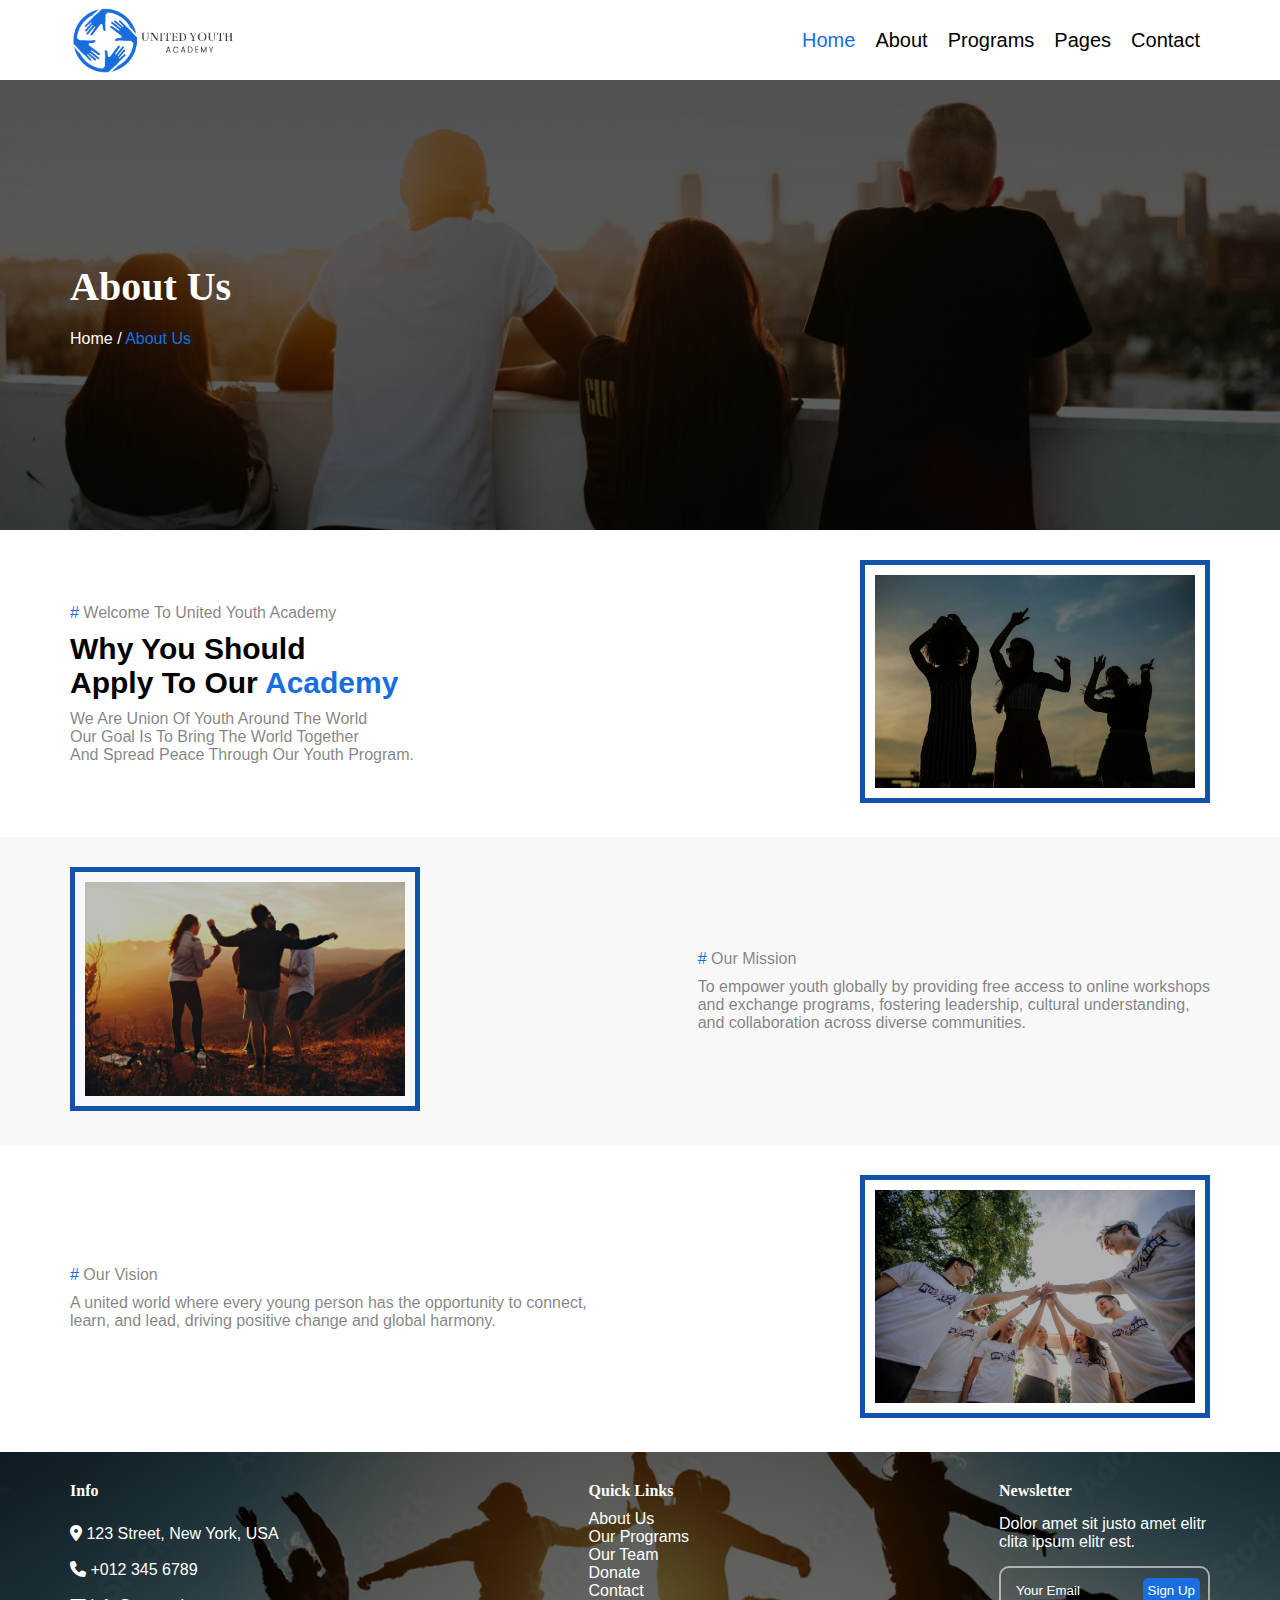
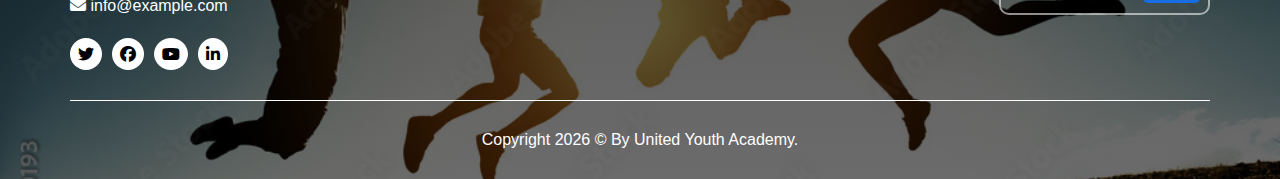
==== about.html @ 86209de6 "Add files via upload" ====
<!DOCTYPE html>
<html lang="en">
  <meta name="author" content="Beshoy Samy Englizy"/>
  <meta charset="UTF-8"/>
  <meta name="viewport" content="width=device-width, initial-scale=1.0"/>
  <meta name="description" content="United Youth Academy"/>
  <meta name="date" content="2024-08-10" scheme="YYYY-MM-DD"/>
  <title>About Us</title>
  <link rel="icon" href="imgs/icon.png"/>
  <!-- Font Awesome Library-->
  <link rel="stylesheet" href="style/all.min.css"/>
  <!-- Main CSS File-->
  <link rel="stylesheet" href="style/style.css"/>
  <body>
    <header>
      <div class="container"> 
        <div class="logo"><a href="index.html"> <img src="imgs/logo.png" alt="logo"></a></div>
        <nav><span><a class="active" href="index.html">Home</a></span><span><a href="about.html">About </a></span><span><a href="programs.html">Programs</a></span><span class="page" id="pageMenu"><a href="#page">Pages </a>
            <div id="menubar"> <span><a href="index.html">Our Team</a></span><span><a href="index.html">Work With Us</a></span><span><a href="index.html">Donate</a></span></div></span><span><a href="index.html">Contact</a></span></nav>
        <div class="sidenav" id="sidenav"> 
          <div class="parent"> 
            <div class="ch1"><img src="imgs/logo.png" alt="Deal Img"></div>
            <div class="ch2">   <a class="closebtn" href="##" onclick="closeNav()">&times;</a></div>
          </div>
          <div><a href="index.html">Home</a><a href="about.html">About</a><a href="programs.html">Programs</a><a href="index.html">Our Animals</a><a href="index.html">Membership</a><a href="index.html">Visiting Hour</a><a href="index.html">Testimonial</a><a href="index.html">404 Page</a><a href="index.html">Contact</a></div>
        </div>
        <div class="boxThree"><span onclick="openNav()"class="tog"><i class="fa-solid fa-bars"></i></span></div>
      </div>
    </header>
    <div class="landing_sec landing_about">
      <div class="container">
        <div>About Us</div>
        <div> <a href="index.html">Home / </a><a href="about.html">About Us</a></div>
      </div>
    </div>
    <section class="about">
      <div class="container">
        <div class="boxOne boxText">
          <div class="littletit"><span># </span>Welcome To United Youth Academy</div>
          <div class="title">Why You Should<br>Apply To Our <span>Academy</span></div>
          <div class="paragraph">We Are Union Of Youth Around The World<br>Our Goal Is To Bring The World Together <br>And Spread Peace Through Our Youth Program.</div>
        </div>
        <div class="boxTwo boxImg">
          <div><img src="imgs/about.jpg" alt="youth photo"></div>
        </div>
      </div>
    </section>
    <section class="mission background">
      <div class="container">
        <div class="boxOne boxText">
          <div class="littletit"><span># </span>Our Mission</div>
          <div class="paragraph">To empower youth globally by providing free access to online workshops <br>and exchange programs, fostering leadership, cultural understanding,<br>and collaboration across diverse communities.</div>
        </div>
        <div class="boxTwo boxImg">
          <div><img src="imgs/mission.jpg" alt="youth photo"></div>
        </div>
      </div>
    </section>
    <section class="vision">
      <div class="container">
        <div class="boxOne boxText">
          <div class="littletit"><span># </span>Our Vision</div>
          <div class="paragraph">A united world where every young person has the opportunity to connect, <br>learn, and lead, driving positive change and global harmony.</div>
        </div>
        <div class="boxTwo boxImg">
          <div><img src="imgs/vision.jpg" alt="youth photo"></div>
        </div>
      </div>
    </section>
    <div></div>
    <div></div>
    <div class="footer_one">
      <div class="container">
        <div class="boxs">
          <div class="box_one">
            <div class="tit_f">Info</div>
            <div><i class="fa-solid fa-location-dot"></i> 123 Street, New York, USA</div>
            <div><i class="fa-solid fa-phone"></i> +012 345 6789</div>
            <div><i class="fa-solid fa-envelope"></i> info@example.com</div>
            <div><i class="fa-brands fa-twitter"></i></i><i class="fa-brands fa-facebook"></i><i class="fa-brands fa-youtube"></i><i class="fa-brands fa-linkedin-in"></i></div>
          </div>
          <div class="box_two">
            <div class="tit_f">Quick Links</div>
            <div><a href="about.html">About Us</a></div>
            <div><a href="programs.html">Our Programs</a></div>
            <div><a href="index.html">Our Team</a></div>
            <div><a href="index.html">Donate</a></div>
            <div><a href="index.html">Contact</a></div>
          </div>
          <div class="box_three">
            <div class="tit_f">Newsletter</div>
            <div>Dolor amet sit justo amet elitr <br>clita ipsum elitr est.</div>
            <div> 
              <input type="text" name="yourMail" placeholder="Your Email">
              <input type="button" value="Sign Up">
            </div>
          </div>
        </div>
        <footer id="date"></footer>
      </div>
    </div>
    <script src="main.js"></script>
  </body>
</html>
---- style/style.css ----
* {
  box-sizing: border-box;
  margin: 0;
  padding: 0;
}

html {
  scroll-behavior: smooth;
}

body {
  font-family: sans-serif;
  animation: animation_for_body 0.75s;
}

.container {
  padding: 0 15px;
  margin: 0 auto;
}

@keyframes animation_for_body {
  from {
    opacity: 0;
    transform: translatey(-10px);
  }
  to {
    opacity: 1;
    transform: translatey(0px);
  }
}
@media (min-width: 576px) {
  .container {
    width: 550px;
  }
}
@media (min-width: 768px) {
  .container {
    width: 750px;
  }
}
@media (min-width: 992px) {
  .container {
    width: 970px;
  }
}
@media (min-width: 1200px) {
  .container {
    width: 1170px;
  }
}
section {
  padding: 30px 0;
}

.boxText {
  display: flex;
  flex-direction: column;
  gap: 10px;
}

.boxImg img {
  width: 350px;
  filter: brightness(75%);
  border: 5px solid #186ee0;
  padding: 10px;
}

.littletit {
  color: rgba(85, 85, 85, 0.719);
}
.littletit span {
  color: #186ee0;
}

.title {
  font-size: 30px;
  font-weight: bold;
}
.title span {
  color: #186ee0;
}

.paragraph {
  color: rgba(85, 85, 85, 0.719);
}

.background {
  background-color: #f8f8f8;
}

.custombtn {
  text-decoration: none;
  color: rgb(255, 255, 255);
  background-color: #186ee0;
  padding: 10px 20px;
  width: -moz-fit-content;
  width: fit-content;
  border-radius: 20px;
  transition: 0.5s;
  border: 1px solid #186ee0;
}
.custombtn:hover {
  background-color: transparent;
  color: black;
}

header {
  position: sticky;
  left: 0;
  top: 0;
  background-color: rgb(255, 255, 255);
  z-index: 654;
}
header .container {
  display: flex;
  justify-content: space-between;
  align-items: center;
  height: 80px;
}
header .container .logo a {
  text-decoration: none;
  color: #186ee0;
  display: flex;
  align-items: center;
  font-weight: bold;
}
header .container .logo a img {
  height: 65px;
}
header .container nav {
  display: flex;
  font-size: 1.25em;
}
header .container nav .active {
  color: #186ee0;
}
header .container nav .page {
  position: relative;
  display: flex;
  flex-direction: column;
}
header .container nav .page div {
  display: none;
  position: absolute;
  left: 10px;
  top: 46px;
  flex-direction: column;
  height: -moz-fit-content;
  height: fit-content;
  background-color: rgb(255, 255, 255);
  z-index: 245555555555448;
}
header .container nav .page div span {
  width: 180px;
  font-size: calc(1em - 2px);
  background-color: rgb(255, 255, 255);
  transition: 0.3s;
  padding: 10px;
}
header .container nav .page div span a {
  color: rgb(0, 0, 0);
}
header .container nav .page div span:hover {
  background-color: #e9ecef;
}
header .container nav span a {
  color: black;
  text-decoration: none;
  margin: 0 10px;
  transition: 0.3s;
}
header .container nav span a:hover {
  color: #186ee0;
}
header .container .sidenav {
  position: fixed;
  top: 0;
  left: 0;
  height: 100%;
  width: 0;
  z-index: 444156;
  background-color: #ffffff;
  overflow: hidden;
  transition: 0.5s;
  display: flex;
  justify-content: center;
  align-items: center;
  text-align: center;
}
header .container .sidenav .parent {
  padding: 20px;
  position: absolute;
  left: 0;
  top: 0;
  width: 100%;
  display: flex;
  align-items: center;
  justify-content: space-between;
}
header .container .sidenav .parent .ch1 {
  display: flex;
  align-items: center;
}
header .container .sidenav .parent .ch1 img {
  height: 65px;
  margin-right: 10px;
}
header .container .sidenav .parent .ch2 .closebtn {
  font-size: 2.1875em;
  color: black;
}
header .container .sidenav div:nth-child(2) {
  display: flex;
  flex-direction: column;
  gap: 20px;
}
header .container .sidenav div:nth-child(2) a {
  text-decoration: none;
  font-size: 1.25em;
  color: #818181;
  display: block;
  transition: 0.3s;
}
header .container .sidenav div:nth-child(2) a:hover {
  color: #186ee0;
}
header .container .sidenav div:nth-child(2) a:nth-child(1) {
  color: #186ee0;
}
header .container .boxThree .tog {
  font-size: 1.5625em;
  color: #000000;
  cursor: pointer;
}

@media (max-width: 1000px) {
  header .container nav {
    display: none;
  }
}
@media (min-width: 1001px) {
  header .container .boxThree {
    display: none;
  }
}
.landing {
  background: linear-gradient(0deg, rgba(0, 0, 0, 0.3), rgba(0, 0, 0, 0.3)), url(../imgs/landing.jpg);
  background-color: #186ee0;
  height: calc(100vh - 80px);
  width: 100%;
  background-position: center;
  background-repeat: no-repeat;
  background-size: cover;
  background-clip: border-box;
}
.landing .container {
  position: relative;
  display: flex;
  justify-content: center;
  align-items: center;
  height: inherit;
}
.landing .container .text {
  color: white;
  text-align: center;
  font-weight: bold;
  line-height: 1.5;
  font-size: 2.5em;
}

.landing_sec {
  height: 50vh;
  background-repeat: no-repeat;
  background-position: center;
  background-size: cover;
  color: white;
}
.landing_sec .container {
  height: inherit;
  display: flex;
  justify-content: center;
  align-items: flex-start;
  flex-direction: column;
}
.landing_sec .container div:nth-child(1) {
  font-family: "exo 2";
  font-weight: bold;
  font-size: 2.5em;
  margin: 10px 0;
}
.landing_sec .container div:nth-child(2) {
  font-size: 1em;
  margin: 10px 0;
}
.landing_sec .container div:nth-child(2) a {
  color: inherit;
  text-decoration: none;
}
.landing_sec .container div:nth-child(2) a:nth-child(2) {
  color: #186ee0;
}

.landing_about {
  background: linear-gradient(0deg, rgba(0, 0, 0, 0.582), rgba(0, 0, 0, 0.644)), url(../imgs/landing_about.jpg);
  background-repeat: no-repeat;
  background-position: center;
  background-size: cover;
}

.landing_programs {
  background: linear-gradient(0deg, rgba(0, 0, 0, 0.582), rgba(0, 0, 0, 0.644)), url(../imgs/landing_programs.jpg);
  background-repeat: no-repeat;
  background-position: center;
  background-size: cover;
}

.about .container {
  display: flex;
  justify-content: space-between;
  align-items: center;
}

@media (max-width: 1000px) {
  .about .container {
    justify-content: center;
    align-items: center;
    flex-direction: column;
    text-align: center;
    gap: 30px;
  }
}
.mission .container {
  display: flex;
  justify-content: space-between;
  align-items: center;
  flex-direction: row-reverse;
}

.vision .container {
  display: flex;
  justify-content: space-between;
  align-items: center;
}

@media (max-width: 1000px) {
  .mission .container {
    justify-content: center;
    align-items: center;
    flex-direction: column;
    text-align: center;
    gap: 30px;
  }
  .vision .container {
    justify-content: center;
    align-items: center;
    flex-direction: column;
    text-align: center;
    gap: 30px;
  }
}
.programs .container .boxheader {
  display: flex;
  justify-content: space-between;
  align-items: center;
  margin-bottom: 25px;
}
.programs .container .boxs {
  display: flex;
  justify-content: center;
  gap: 20px;
}
.programs .container .boxs .box {
  background-color: white;
  padding: 20px;
  border-radius: 20px;
  width: 340px;
  display: flex;
  flex-direction: column;
  gap: 10px;
}
.programs .container .boxs .box img {
  width: 300px;
}

@media (max-width: 767px) {
  .programs .container .boxheader {
    flex-direction: column;
    justify-content: center;
    text-align: center;
    gap: 30px;
  }
}
.team .container .boxheader {
  display: flex;
  justify-content: space-between;
  align-items: center;
  margin-bottom: 25px;
}
.team .container .boxs {
  display: flex;
  justify-content: center;
  flex-wrap: wrap;
  gap: 20px;
}
.team .container .boxs .box {
  padding: 20px;
  border-radius: 20px;
  width: 240px;
  display: flex;
  flex-direction: column;
  gap: 10px;
  text-align: center;
}
.team .container .boxs .box img {
  width: 200px;
}

@media (max-width: 767px) {
  .team .container .boxheader {
    flex-direction: column;
    justify-content: center;
    text-align: center;
    gap: 30px;
  }
}
.footer_one {
  background: linear-gradient(0deg, rgba(0, 0, 0, 0.582), rgba(0, 0, 0, 0.644)), url(../imgs/footer.jpg);
  width: 100%;
  background-position: center;
  background-repeat: no-repeat;
  background-size: cover;
  background-clip: border-box;
  padding: 30px 0;
  font-size: 1em;
}
.footer_one .container .boxs {
  display: flex;
  justify-content: space-between;
  align-items: flex-start;
  margin-bottom: 30px;
}
.footer_one .container .boxs .box_one .tit_f {
  color: white;
  font-family: "exo 2";
  font-weight: bold;
  margin-bottom: 15px;
}
.footer_one .container .boxs .box_one div:nth-child(2),
.footer_one .container .boxs .box_one div:nth-child(3),
.footer_one .container .boxs .box_one div:nth-child(4) {
  color: rgb(255, 255, 255);
}
.footer_one .container .boxs .box_one div:nth-child(2) i,
.footer_one .container .boxs .box_one div:nth-child(3) i,
.footer_one .container .boxs .box_one div:nth-child(4) i {
  margin: 10px 0;
}
.footer_one .container .boxs .box_one div:nth-child(5) {
  margin-top: 15px;
}
.footer_one .container .boxs .box_one div:nth-child(5) i {
  margin: 0 10px 0 0;
  padding: 8px;
  border-radius: 50%;
  cursor: pointer;
  background-color: white;
}
.footer_one .container .boxs .box_two .tit_f {
  color: white;
  font-family: "exo 2";
  font-weight: bold;
  margin-bottom: 10px;
}
.footer_one .container .boxs .box_two div a {
  text-decoration: none;
  color: white;
}
.footer_one .container .boxs .box_three .tit_f {
  color: white;
  font-family: "exo 2";
  font-weight: bold;
}
.footer_one .container .boxs .box_three div:nth-child(2) {
  color: rgb(255, 255, 255);
  margin: 15px 0;
}
.footer_one .container .boxs .box_three div:nth-child(3) {
  position: relative;
  display: flex;
  align-items: center;
  justify-content: flex-end;
}
.footer_one .container .boxs .box_three div:nth-child(3) input:nth-child(1) {
  background-color: transparent;
  color: white;
  border: 2px solid rgba(255, 255, 255, 0.562);
  padding: 15px;
  border-radius: 10px;
}
.footer_one .container .boxs .box_three div:nth-child(3) input:nth-child(1)::-moz-placeholder {
  color: rgb(255, 255, 255);
}
.footer_one .container .boxs .box_three div:nth-child(3) input:nth-child(1)::placeholder {
  color: rgb(255, 255, 255);
}
.footer_one .container .boxs .box_three div:nth-child(3) input:nth-child(2) {
  position: absolute;
  margin-right: 10px;
  background-color: #186ee0;
  border: unset;
  cursor: pointer;
  color: white;
  padding: 5px;
  border-radius: 5px;
}
.footer_one .container footer {
  border-top: 1px solid rgb(255, 255, 255);
  text-align: center;
  color: white;
  padding-top: 30px;
}

@media (max-width: 767px) {
  .footer_one .container .boxs {
    flex-direction: column;
    align-items: center;
    justify-content: center;
    text-align: center;
  }
  .footer_one .container .boxs .box_one div:nth-child(5) i {
    margin: 0 5px;
  }
  .footer_one .container .boxs .box_two {
    margin: 50px 0;
  }
}/*# sourceMappingURL=style.css.map */
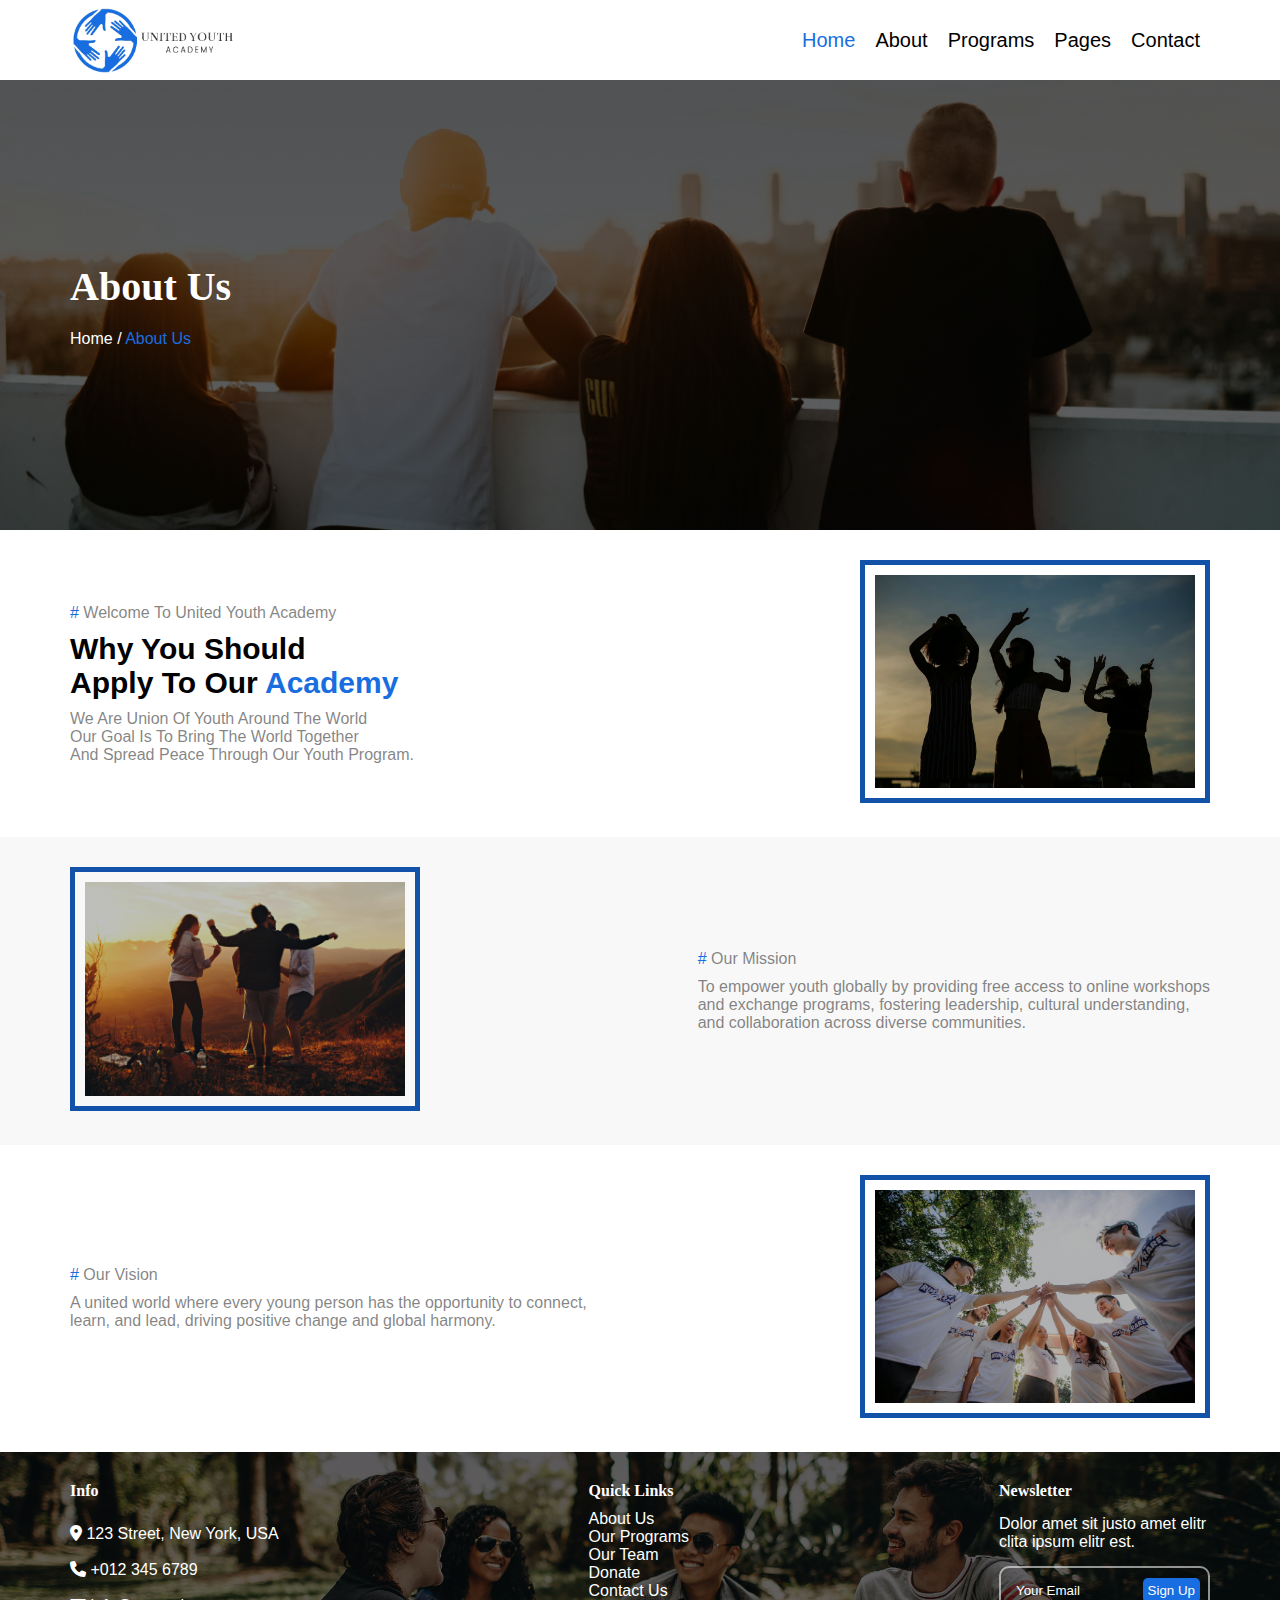
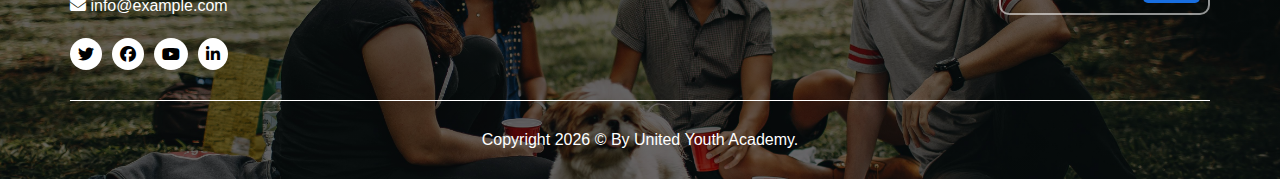
==== commit 60104ed5: "Add files via upload" ====
--- a/about.html
+++ b/about.html
@@ -16,7 +16,7 @@
       <div class="container"> 
         <div class="logo"><a href="index.html"> <img src="imgs/logo.png" alt="logo"></a></div>
         <nav><span><a class="active" href="index.html">Home</a></span><span><a href="about.html">About </a></span><span><a href="programs.html">Programs</a></span><span class="page" id="pageMenu"><a href="#page">Pages </a>
-            <div id="menubar"> <span><a href="index.html">Our Team</a></span><span><a href="index.html">Work With Us</a></span><span><a href="index.html">Donate</a></span></div></span><span><a href="index.html">Contact</a></span></nav>
+            <div id="menubar"> <span><a href="team.html">Our Team</a></span><span><a href="index.html">Donate</a></span></div></span><span><a href="index.html">Contact</a></span></nav>
         <div class="sidenav" id="sidenav"> 
           <div class="parent"> 
             <div class="ch1"><img src="imgs/logo.png" alt="Deal Img"></div>
@@ -69,6 +69,7 @@
     </section>
     <div></div>
     <div></div>
+    <div></div>
     <div class="footer_one">
       <div class="container">
         <div class="boxs">
@@ -83,9 +84,9 @@
             <div class="tit_f">Quick Links</div>
             <div><a href="about.html">About Us</a></div>
             <div><a href="programs.html">Our Programs</a></div>
-            <div><a href="index.html">Our Team</a></div>
+            <div><a href="team.html">Our Team</a></div>
             <div><a href="index.html">Donate</a></div>
-            <div><a href="index.html">Contact</a></div>
+            <div><a href="index.html">Contact Us</a></div>
           </div>
           <div class="box_three">
             <div class="tit_f">Newsletter</div>
--- a/style/style.css
+++ b/style/style.css
@@ -296,7 +296,7 @@
   color: inherit;
   text-decoration: none;
 }
-.landing_sec .container div:nth-child(2) a:nth-child(2) {
+.landing_sec .container div:nth-child(2) a:last-child {
   color: #186ee0;
 }
 
@@ -309,6 +309,20 @@
 
 .landing_programs {
   background: linear-gradient(0deg, rgba(0, 0, 0, 0.582), rgba(0, 0, 0, 0.644)), url(../imgs/landing_programs.jpg);
+  background-repeat: no-repeat;
+  background-position: center;
+  background-size: cover;
+}
+
+.landing_team {
+  background: linear-gradient(0deg, rgba(0, 0, 0, 0.582), rgba(0, 0, 0, 0.644)), url(../imgs/landing_team.jpg);
+  background-repeat: no-repeat;
+  background-position: center;
+  background-size: cover;
+}
+
+.landing_sustainabilitychampions {
+  background: linear-gradient(0deg, rgba(0, 0, 0, 0.582), rgba(0, 0, 0, 0.644)), url(../imgs/landing_sustainabilitychampions.jpg);
   background-repeat: no-repeat;
   background-position: center;
   background-size: cover;
@@ -423,6 +437,25 @@
     gap: 30px;
   }
 }
+.partners .container {
+  display: flex;
+  flex-direction: column;
+  align-items: center;
+  justify-content: center;
+  gap: 20px;
+}
+.partners .container .imgs {
+  display: flex;
+  flex-wrap: wrap;
+  justify-content: center;
+  align-items: center;
+  gap: 20px;
+}
+.partners .container .imgs img {
+  width: 200px;
+  border-radius: 20px;
+}
+
 .footer_one {
   background: linear-gradient(0deg, rgba(0, 0, 0, 0.582), rgba(0, 0, 0, 0.644)), url(../imgs/footer.jpg);
   width: 100%;
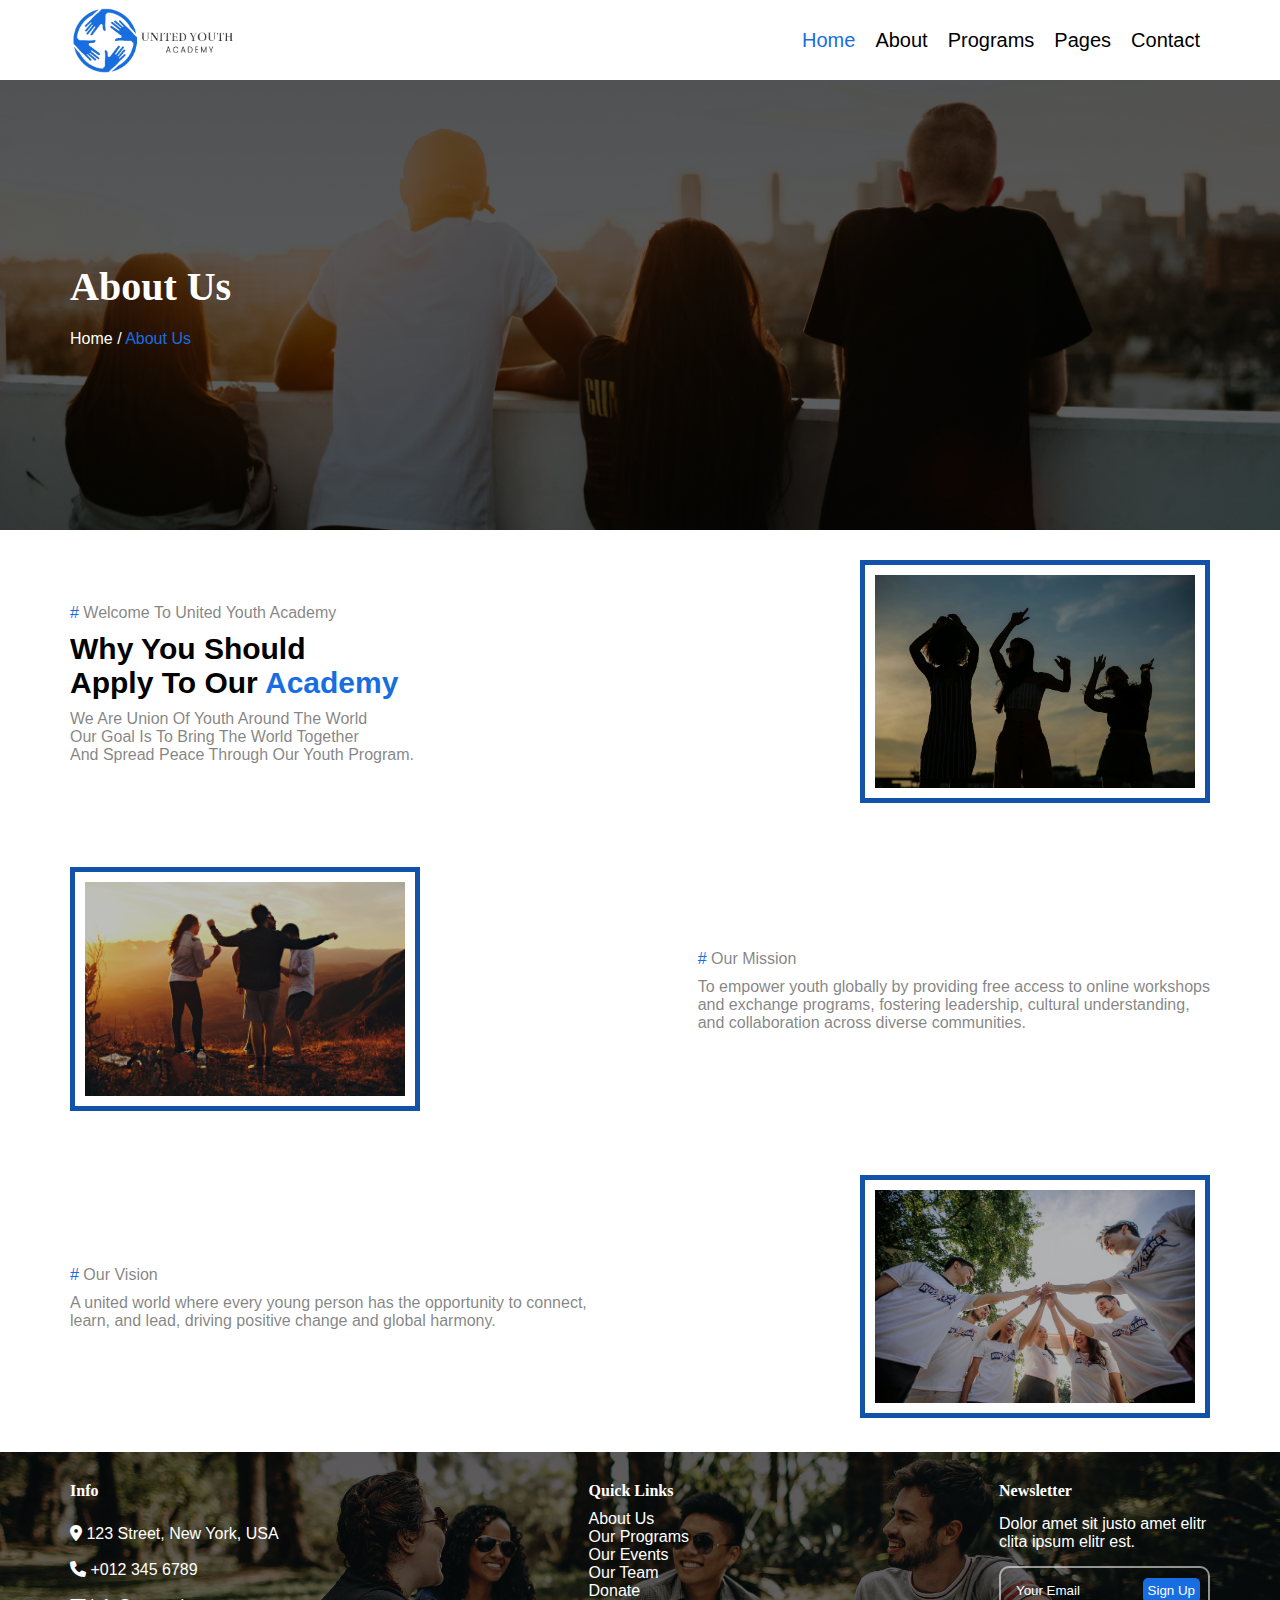
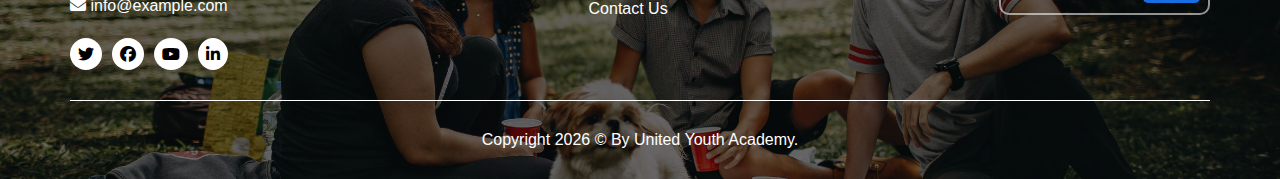
==== commit 9c28fc71: "Add files via upload" ====
--- a/about.html
+++ b/about.html
@@ -16,13 +16,13 @@
       <div class="container"> 
         <div class="logo"><a href="index.html"> <img src="imgs/logo.png" alt="logo"></a></div>
         <nav><span><a class="active" href="index.html">Home</a></span><span><a href="about.html">About </a></span><span><a href="programs.html">Programs</a></span><span class="page" id="pageMenu"><a href="#page">Pages </a>
-            <div id="menubar"> <span><a href="team.html">Our Team</a></span><span><a href="index.html">Donate</a></span></div></span><span><a href="index.html">Contact</a></span></nav>
+            <div id="menubar"> <span><a href="events.html">Events</a></span><span><a href="team.html">Our Team</a></span><span><a href="index.html">Donate</a></span></div></span><span><a href="index.html">Contact</a></span></nav>
         <div class="sidenav" id="sidenav"> 
           <div class="parent"> 
             <div class="ch1"><img src="imgs/logo.png" alt="Deal Img"></div>
             <div class="ch2">   <a class="closebtn" href="##" onclick="closeNav()">&times;</a></div>
           </div>
-          <div><a href="index.html">Home</a><a href="about.html">About</a><a href="programs.html">Programs</a><a href="index.html">Our Animals</a><a href="index.html">Membership</a><a href="index.html">Visiting Hour</a><a href="index.html">Testimonial</a><a href="index.html">404 Page</a><a href="index.html">Contact</a></div>
+          <div><a href="index.html">Home</a><a href="about.html">About</a><a href="programs.html">Programs</a><a href="events.html">Events</a><a href="team.html">Our Team</a><a href="index.html">Donate</a><a href="index.html">Contact</a></div>
         </div>
         <div class="boxThree"><span onclick="openNav()"class="tog"><i class="fa-solid fa-bars"></i></span></div>
       </div>
@@ -45,7 +45,7 @@
         </div>
       </div>
     </section>
-    <section class="mission background">
+    <section class="mission">
       <div class="container">
         <div class="boxOne boxText">
           <div class="littletit"><span># </span>Our Mission</div>
@@ -70,6 +70,7 @@
     <div></div>
     <div></div>
     <div></div>
+    <div></div>
     <div class="footer_one">
       <div class="container">
         <div class="boxs">
@@ -84,6 +85,7 @@
             <div class="tit_f">Quick Links</div>
             <div><a href="about.html">About Us</a></div>
             <div><a href="programs.html">Our Programs</a></div>
+            <div><a href="events.html">Our Events</a></div>
             <div><a href="team.html">Our Team</a></div>
             <div><a href="index.html">Donate</a></div>
             <div><a href="index.html">Contact Us</a></div>
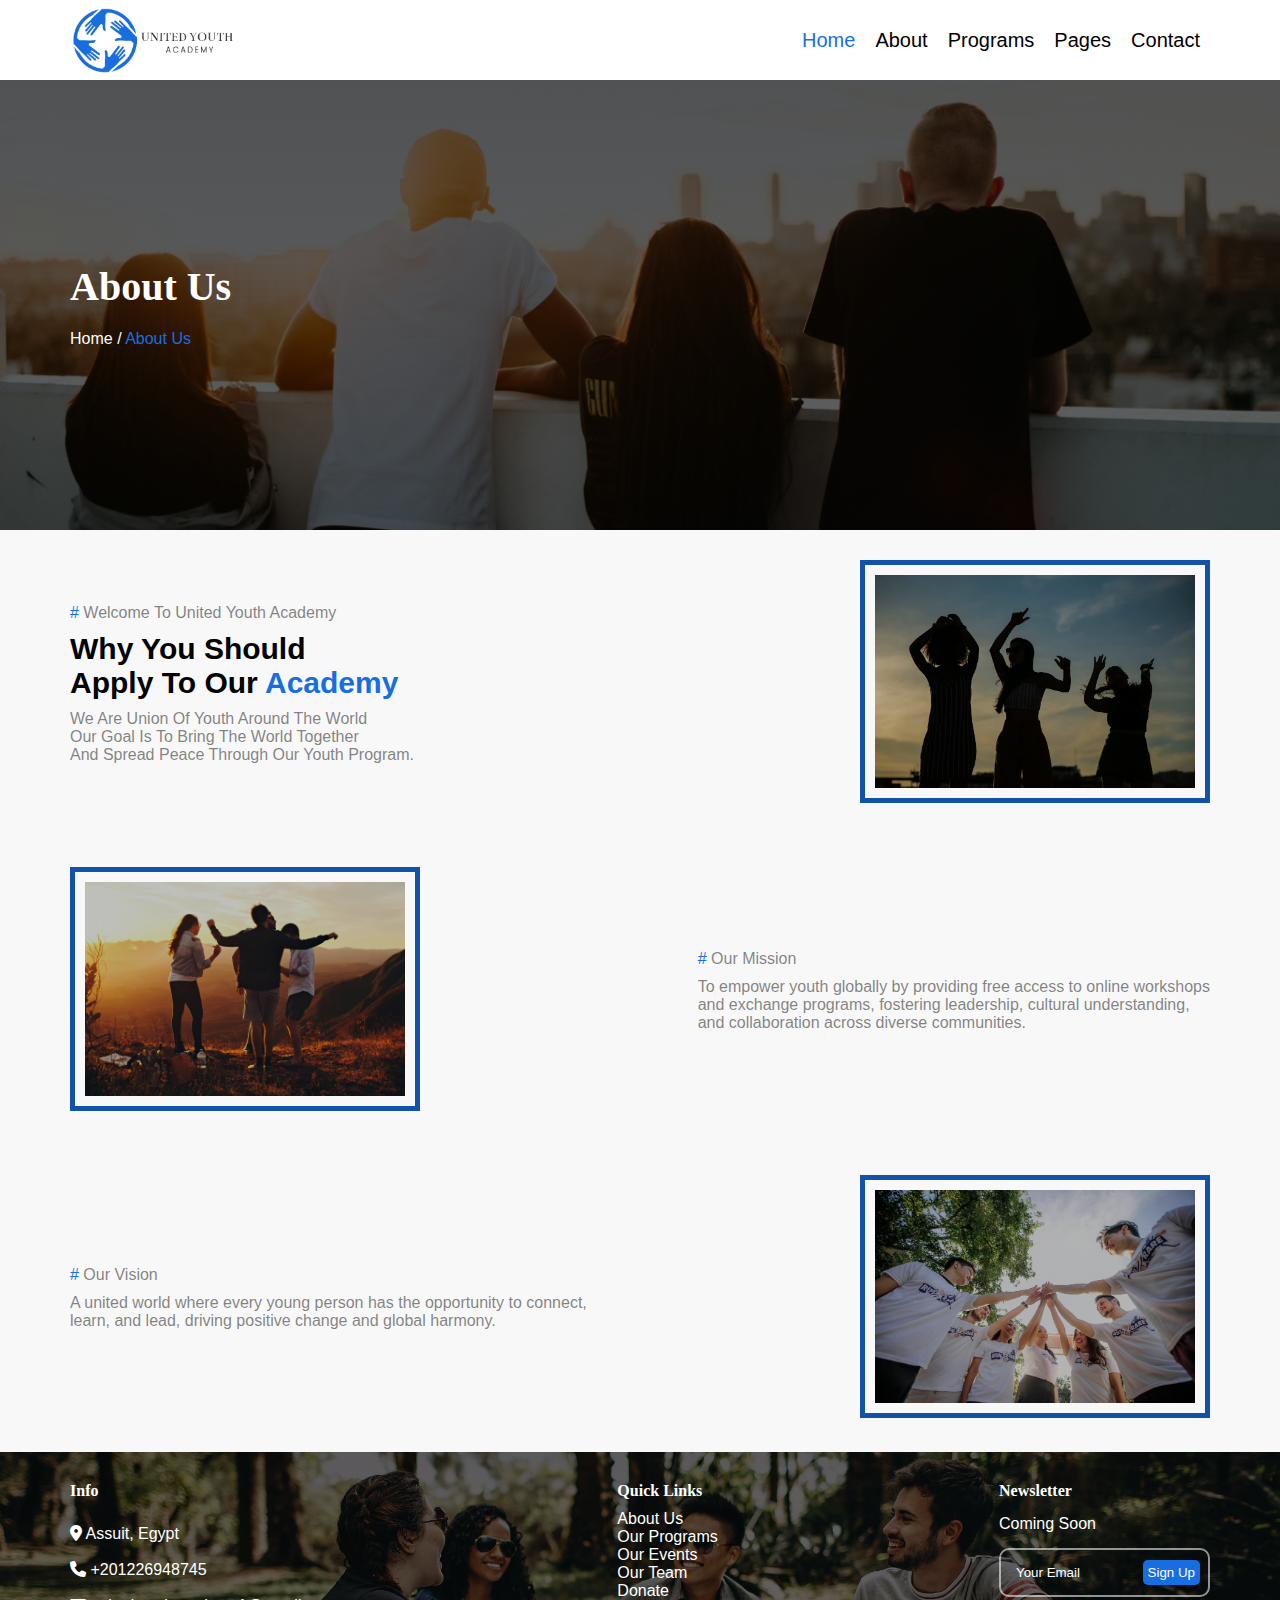
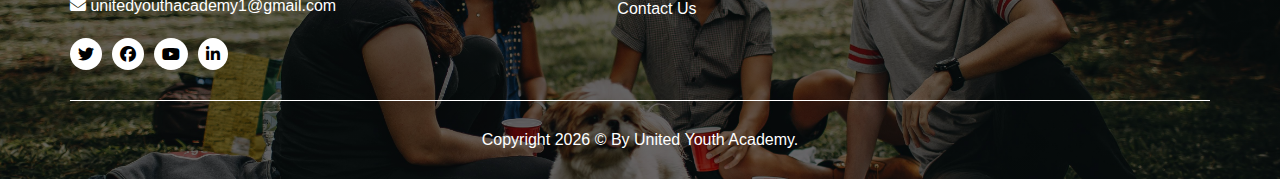
==== commit 9707bd63: "Add files via upload" ====
--- a/about.html
+++ b/about.html
@@ -76,9 +76,9 @@
         <div class="boxs">
           <div class="box_one">
             <div class="tit_f">Info</div>
-            <div><i class="fa-solid fa-location-dot"></i> 123 Street, New York, USA</div>
-            <div><i class="fa-solid fa-phone"></i> +012 345 6789</div>
-            <div><i class="fa-solid fa-envelope"></i> info@example.com</div>
+            <div><i class="fa-solid fa-location-dot"></i> Assuit, Egypt</div>
+            <div><i class="fa-solid fa-phone"></i> +201226948745</div>
+            <div><i class="fa-solid fa-envelope"></i> unitedyouthacademy1@gmail.com</div>
             <div><i class="fa-brands fa-twitter"></i></i><i class="fa-brands fa-facebook"></i><i class="fa-brands fa-youtube"></i><i class="fa-brands fa-linkedin-in"></i></div>
           </div>
           <div class="box_two">
@@ -92,7 +92,7 @@
           </div>
           <div class="box_three">
             <div class="tit_f">Newsletter</div>
-            <div>Dolor amet sit justo amet elitr <br>clita ipsum elitr est.</div>
+            <div>Coming Soon</div>
             <div> 
               <input type="text" name="yourMail" placeholder="Your Email">
               <input type="button" value="Sign Up">
--- a/style/style.css
+++ b/style/style.css
@@ -10,6 +10,7 @@
 
 body {
   font-family: sans-serif;
+  background-color: #f8f8f8;
   animation: animation_for_body 0.75s;
 }
 
@@ -82,10 +83,6 @@
 
 .paragraph {
   color: rgba(85, 85, 85, 0.719);
-}
-
-.background {
-  background-color: #f8f8f8;
 }
 
 .custombtn {
@@ -102,6 +99,33 @@
 .custombtn:hover {
   background-color: transparent;
   color: black;
+}
+
+.open {
+  background-color: green;
+  color: white;
+  width: -moz-fit-content;
+  width: fit-content;
+  padding: 5px 10px;
+  border-radius: 20px;
+}
+
+.close {
+  background-color: red;
+  color: white;
+  width: -moz-fit-content;
+  width: fit-content;
+  padding: 5px 10px;
+  border-radius: 20px;
+}
+
+.coming {
+  background-color: gray;
+  color: white;
+  width: -moz-fit-content;
+  width: fit-content;
+  padding: 5px 10px;
+  border-radius: 20px;
 }
 
 header {
@@ -314,15 +338,22 @@
   background-size: cover;
 }
 
+.landing_sustainabilitychampions {
+  background: linear-gradient(0deg, rgba(0, 0, 0, 0.582), rgba(0, 0, 0, 0.644)), url(../imgs/landing_sustainabilitychampions.jpg);
+  background-repeat: no-repeat;
+  background-position: center;
+  background-size: cover;
+}
+
+.landing_events {
+  background: linear-gradient(0deg, rgba(0, 0, 0, 0.582), rgba(0, 0, 0, 0.644)), url(../imgs/landing_events.jpg);
+  background-repeat: no-repeat;
+  background-position: center;
+  background-size: cover;
+}
+
 .landing_team {
   background: linear-gradient(0deg, rgba(0, 0, 0, 0.582), rgba(0, 0, 0, 0.644)), url(../imgs/landing_team.jpg);
-  background-repeat: no-repeat;
-  background-position: center;
-  background-size: cover;
-}
-
-.landing_sustainabilitychampions {
-  background: linear-gradient(0deg, rgba(0, 0, 0, 0.582), rgba(0, 0, 0, 0.644)), url(../imgs/landing_sustainabilitychampions.jpg);
   background-repeat: no-repeat;
   background-position: center;
   background-size: cover;
@@ -391,6 +422,10 @@
   display: flex;
   flex-direction: column;
   gap: 10px;
+  transition: 0.5s;
+}
+.programs .container .boxs .box:hover {
+  transform: translateY(-10px);
 }
 .programs .container .boxs .box img {
   width: 300px;
@@ -404,6 +439,63 @@
     gap: 30px;
   }
 }
+.sustainability_champions .container {
+  display: flex;
+  flex-direction: column;
+  text-align: center;
+  gap: 20px;
+}
+.sustainability_champions .container .eligibility,
+.sustainability_champions .container .benefits,
+.sustainability_champions .container .modules,
+.sustainability_champions .container .dates,
+.sustainability_champions .container .complete,
+.sustainability_champions .container .more,
+.sustainability_champions .container .apply {
+  display: flex;
+  flex-direction: column;
+  justify-content: center;
+  align-items: center;
+  gap: 10px;
+}
+.sustainability_champions .container .eligibility .title,
+.sustainability_champions .container .benefits .title,
+.sustainability_champions .container .modules .title,
+.sustainability_champions .container .dates .title,
+.sustainability_champions .container .complete .title,
+.sustainability_champions .container .more .title,
+.sustainability_champions .container .apply .title {
+  color: #186ee0;
+}
+
+.events .container .boxheader {
+  display: flex;
+  justify-content: space-between;
+  align-items: center;
+  margin-bottom: 25px;
+}
+.events .container .boxs {
+  display: flex;
+  justify-content: center;
+  gap: 20px;
+}
+.events .container .boxs .box {
+  background-color: white;
+  padding: 20px;
+  border-radius: 20px;
+  width: 340px;
+  display: flex;
+  flex-direction: column;
+  gap: 10px;
+  transition: 0.5s;
+}
+.events .container .boxs .box:hover {
+  transform: translateY(-10px);
+}
+.events .container .boxs .box img {
+  width: 300px;
+}
+
 .team .container .boxheader {
   display: flex;
   justify-content: space-between;
@@ -417,6 +509,7 @@
   gap: 20px;
 }
 .team .container .boxs .box {
+  background-color: white;
   padding: 20px;
   border-radius: 20px;
   width: 240px;
@@ -424,6 +517,10 @@
   flex-direction: column;
   gap: 10px;
   text-align: center;
+  transition: 0.5s;
+}
+.team .container .boxs .box:hover {
+  transform: translateY(-10px);
 }
 .team .container .boxs .box img {
   width: 200px;
@@ -454,6 +551,10 @@
 .partners .container .imgs img {
   width: 200px;
   border-radius: 20px;
+  transition: 0.5s;
+}
+.partners .container .imgs img:hover {
+  transform: translateY(-10px);
 }
 
 .footer_one {
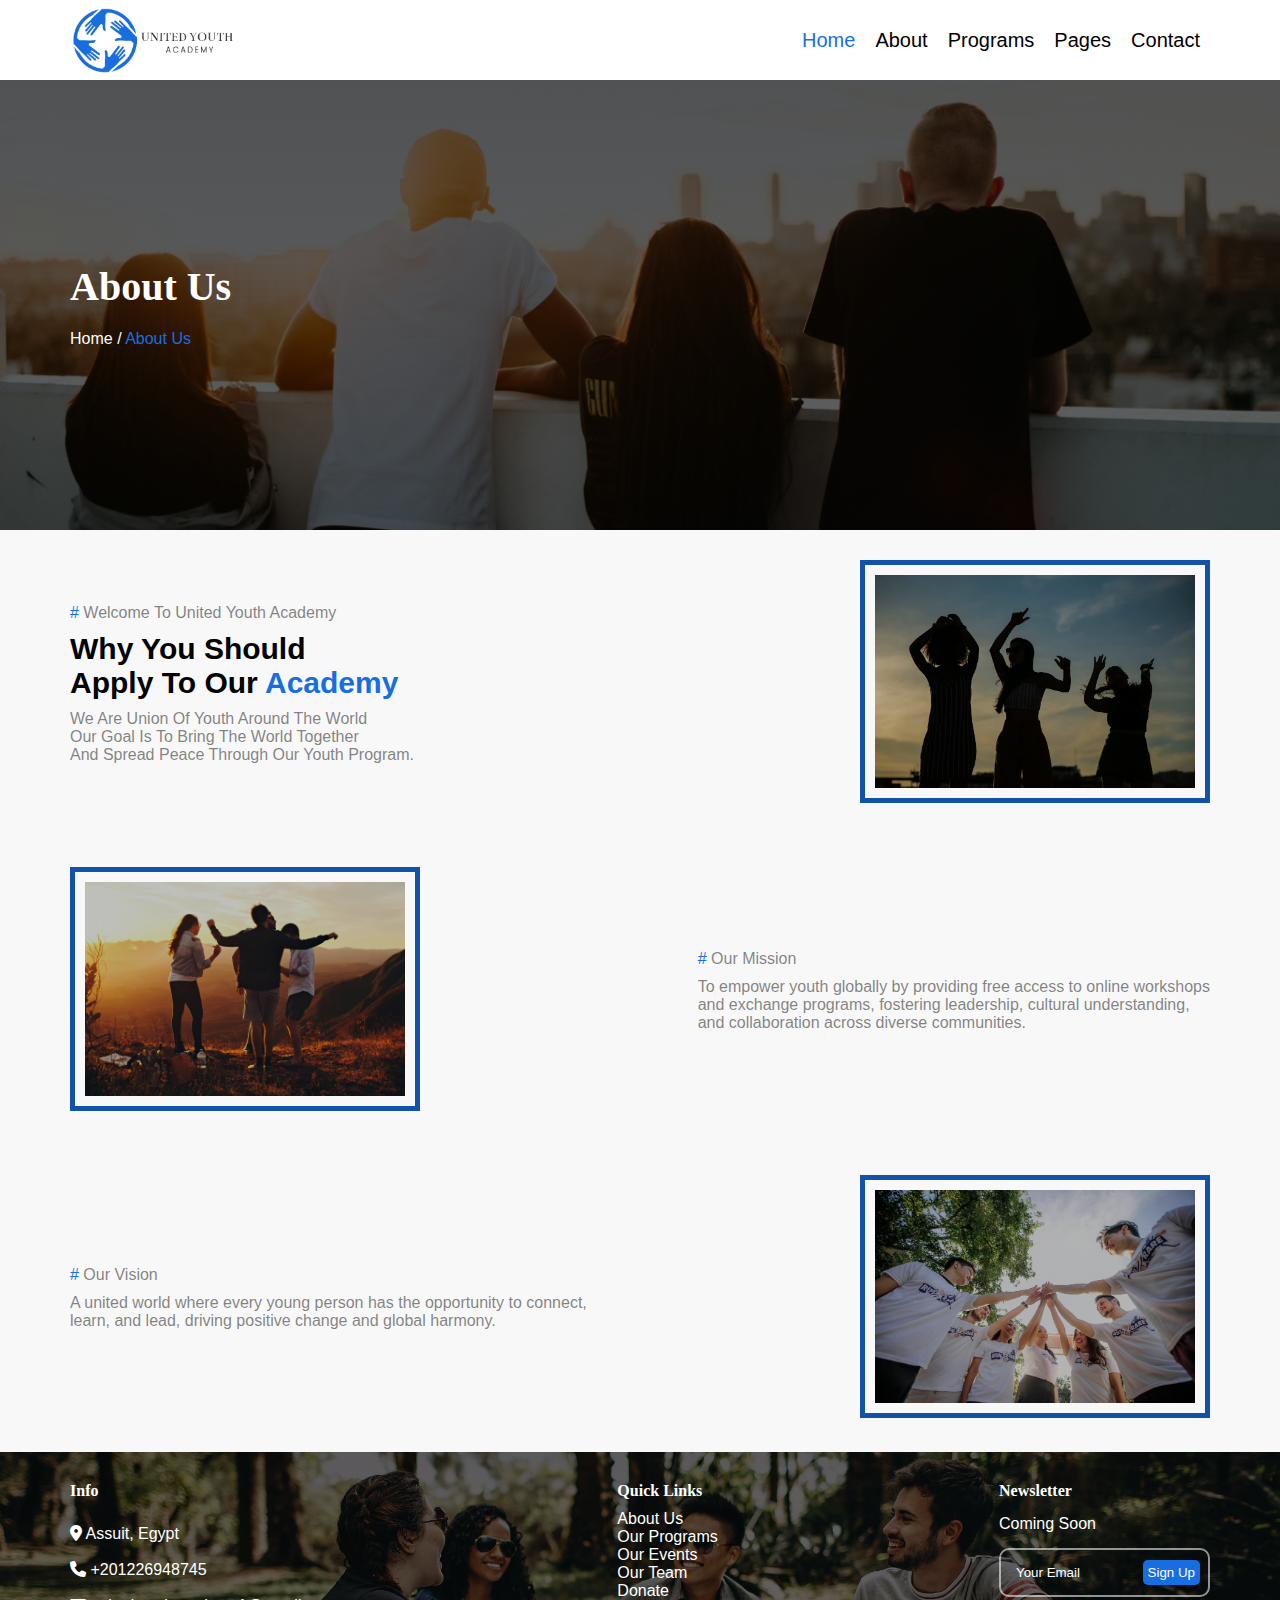
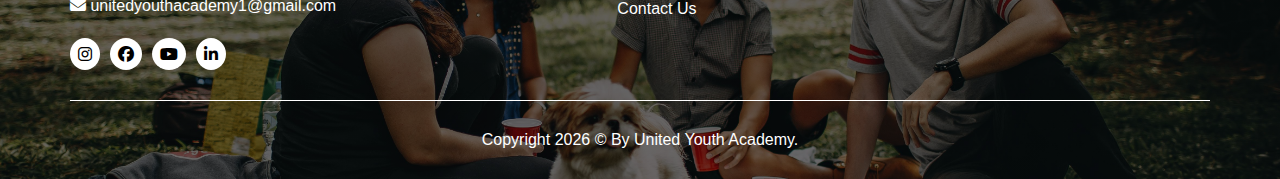
==== commit d590fb58: "Add files via upload" ====
--- a/about.html
+++ b/about.html
@@ -79,7 +79,7 @@
             <div><i class="fa-solid fa-location-dot"></i> Assuit, Egypt</div>
             <div><i class="fa-solid fa-phone"></i> +201226948745</div>
             <div><i class="fa-solid fa-envelope"></i> unitedyouthacademy1@gmail.com</div>
-            <div><i class="fa-brands fa-twitter"></i></i><i class="fa-brands fa-facebook"></i><i class="fa-brands fa-youtube"></i><i class="fa-brands fa-linkedin-in"></i></div>
+            <div> <a href="https://www.youtube.com/@united_youth_academy" target="_blank"><i class="fa-brands fa-instagram"></i></a><a href="https://www.youtube.com/@united_youth_academy" target="_blank"><i class="fa-brands fa-facebook"></i></a><a href="https://www.youtube.com/@united_youth_academy" target="_blank"><i class="fa-brands fa-youtube"></i></a><a href="https://www.youtube.com/@united_youth_academy" target="_blank"><i class="fa-brands fa-linkedin-in"></i></a></div>
           </div>
           <div class="box_two">
             <div class="tit_f">Quick Links</div>
--- a/style/style.css
+++ b/style/style.css
@@ -345,6 +345,13 @@
   background-size: cover;
 }
 
+.landing_aiunlocked {
+  background: linear-gradient(0deg, rgba(0, 0, 0, 0.582), rgba(0, 0, 0, 0.644)), url(../imgs/landing_aiunlocked.jpg);
+  background-repeat: no-repeat;
+  background-position: center;
+  background-size: cover;
+}
+
 .landing_events {
   background: linear-gradient(0deg, rgba(0, 0, 0, 0.582), rgba(0, 0, 0, 0.644)), url(../imgs/landing_events.jpg);
   background-repeat: no-repeat;
@@ -412,6 +419,7 @@
 .programs .container .boxs {
   display: flex;
   justify-content: center;
+  flex-wrap: wrap;
   gap: 20px;
 }
 .programs .container .boxs .box {
@@ -439,32 +447,32 @@
     gap: 30px;
   }
 }
-.sustainability_champions .container {
+.programs_content .container {
   display: flex;
   flex-direction: column;
   text-align: center;
   gap: 20px;
 }
-.sustainability_champions .container .eligibility,
-.sustainability_champions .container .benefits,
-.sustainability_champions .container .modules,
-.sustainability_champions .container .dates,
-.sustainability_champions .container .complete,
-.sustainability_champions .container .more,
-.sustainability_champions .container .apply {
+.programs_content .container .eligibility,
+.programs_content .container .benefits,
+.programs_content .container .modules,
+.programs_content .container .dates,
+.programs_content .container .complete,
+.programs_content .container .more,
+.programs_content .container .apply {
   display: flex;
   flex-direction: column;
   justify-content: center;
   align-items: center;
   gap: 10px;
 }
-.sustainability_champions .container .eligibility .title,
-.sustainability_champions .container .benefits .title,
-.sustainability_champions .container .modules .title,
-.sustainability_champions .container .dates .title,
-.sustainability_champions .container .complete .title,
-.sustainability_champions .container .more .title,
-.sustainability_champions .container .apply .title {
+.programs_content .container .eligibility .title,
+.programs_content .container .benefits .title,
+.programs_content .container .modules .title,
+.programs_content .container .dates .title,
+.programs_content .container .complete .title,
+.programs_content .container .more .title,
+.programs_content .container .apply .title {
   color: #186ee0;
 }
 
@@ -598,6 +606,7 @@
   border-radius: 50%;
   cursor: pointer;
   background-color: white;
+  color: black;
 }
 .footer_one .container .boxs .box_two .tit_f {
   color: white;
